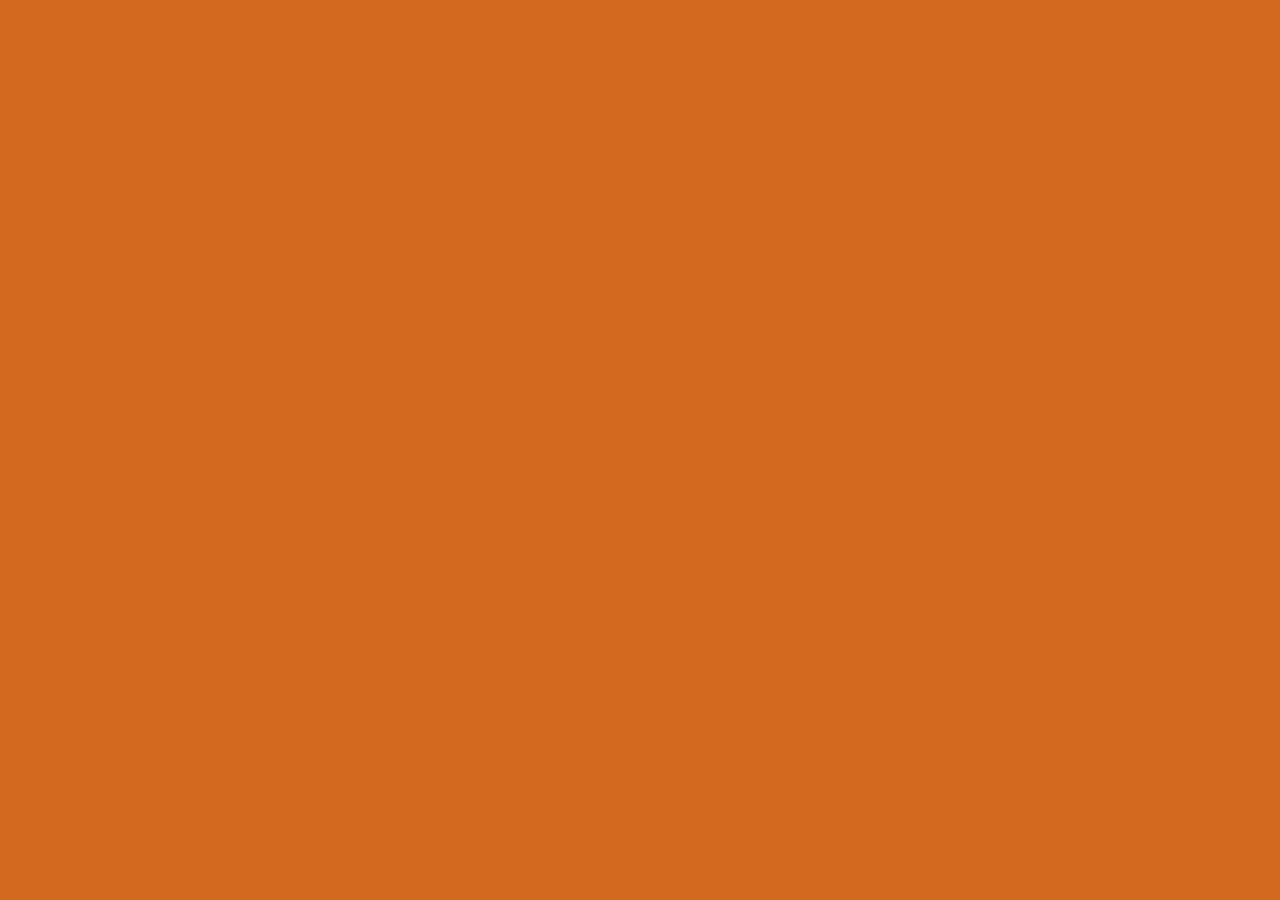
==== index.html @ 7b8f5644 "initial commit setting CSS, images, and basic HTML up" ====
<!doctype html>
<html>
  <head>
    <meta charset="UTF-8" />
    <meta name="viewport" content="width=device-width, initial-scale=1.0" />
    <title>Ponyo</title>
    <link rel="icon" href="./img/ponyo-icon.jpeg" />
    <link rel="stylesheet" href="./css/style.css" />
  </head>
  <body>
    <!-- header -->
    <header></header>

    <!-- main -->
    <main></main>

    <!--footer-->
    <footer></footer>
  </body>
</html>
---- css/style.css ----
body {
  background-color: chocolate;
}
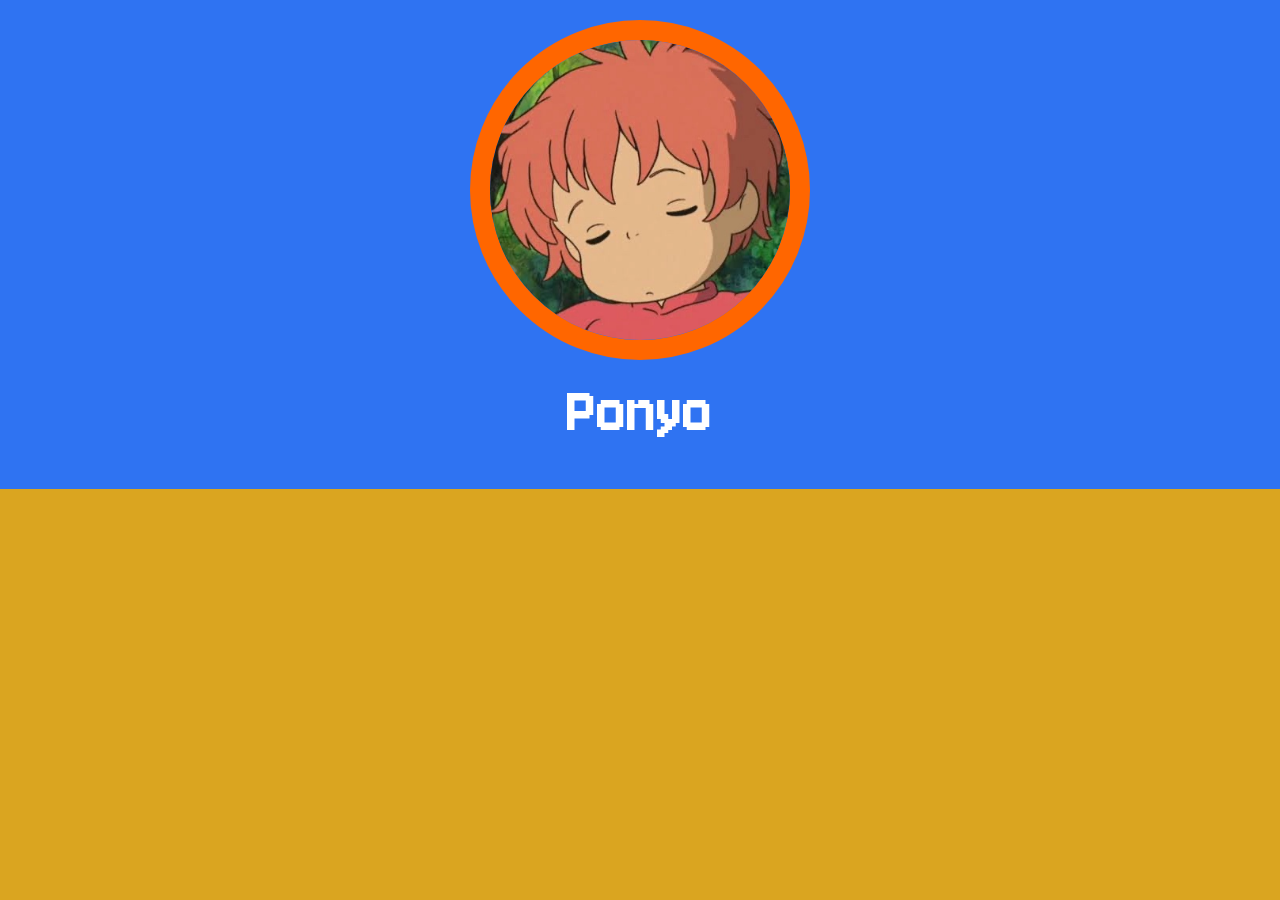
==== commit 717ad4f5: "done the header" ====
--- a/index.html
+++ b/index.html
@@ -9,7 +9,10 @@
   </head>
   <body>
     <!-- header -->
-    <header></header>
+    <header>
+      <img src="./img/ponyo-pfp.jpg" alt='ponyo"s profile picture' />
+      <h1>Ponyo</h1>
+    </header>
 
     <!-- main -->
     <main></main>
--- a/css/style.css
+++ b/css/style.css
@@ -1,3 +1,32 @@
+@import url("https://fonts.googleapis.com/css2?family=Jersey+10&display=swap");
+
 body {
-  background-color: chocolate;
+  background-color: goldenrod;
 }
+
+html,
+body {
+  margin: 0;
+  padding: 0;
+}
+header {
+  text-align: center;
+  background-color: rgb(47, 115, 242);
+  padding: 20px;
+}
+
+header img {
+  width: 300px;
+  height: 300px;
+  border: 20px solid rgb(255, 102, 0);
+  border-radius: 50%;
+}
+
+header h1 {
+  font-family: "Jersey 10", sans-serif;
+  font-weight: 400;
+  font-style: normal;
+  font-size: 70px;
+  margin: 10px 0 20px 0;
+  color: white;
+}
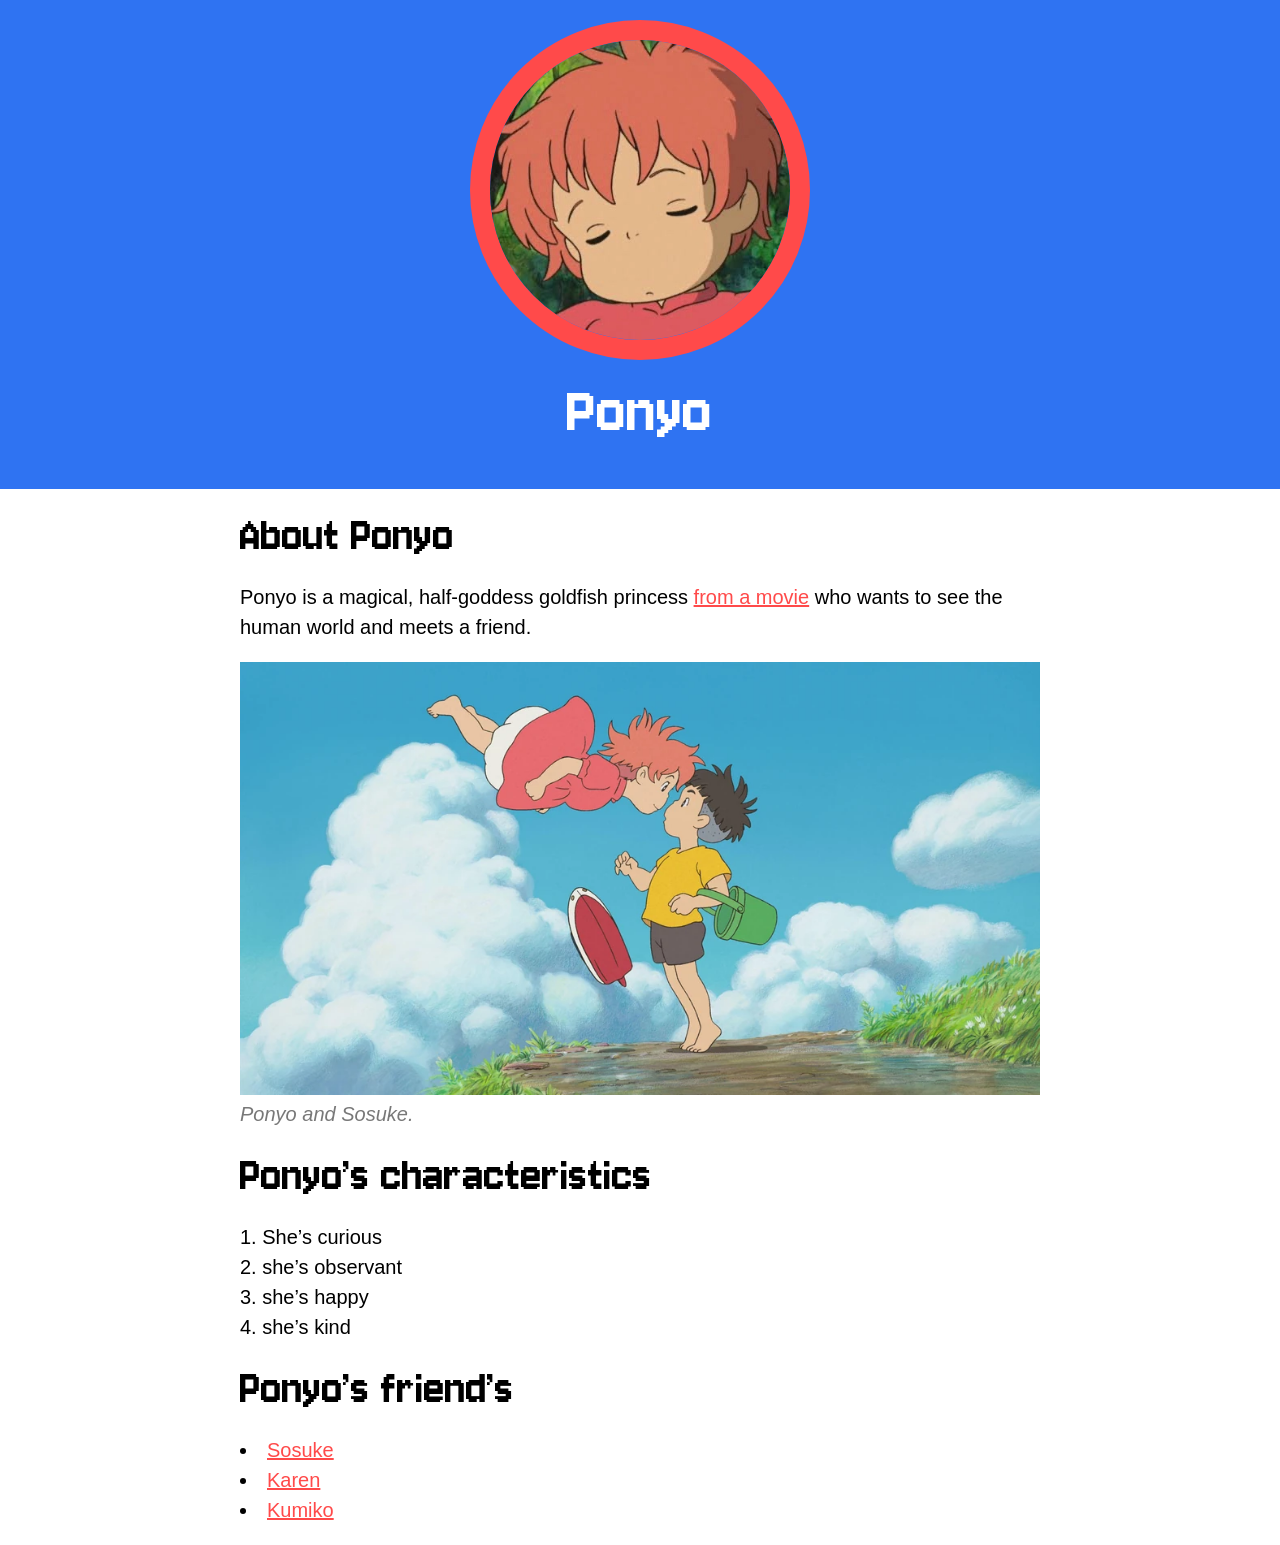
==== commit 0a3110da: "created the main section" ====
--- a/index.html
+++ b/index.html
@@ -15,7 +15,43 @@
     </header>
 
     <!-- main -->
-    <main></main>
+    <main>
+      <h2>About Ponyo</h2>
+      <p>
+        Ponyo is a magical, half-goddess goldfish princess
+        <a href="https://www.imdb.com/title/tt0876563/" target="_blank"
+          >from a movie</a
+        >
+        who wants to see the human world and meets a friend.
+      </p>
+      <img src="./img/ponyo-aboutt.webp" alt="About Ponyo" />
+      <p class="caption">Ponyo and Sosuke.</p>
+      <h2>Ponyo&rsquo;s characteristics</h2>
+      <ol>
+        <li>She&rsquo;s curious</li>
+        <li>she&rsquo;s observant</li>
+        <li>she&rsquo;s happy</li>
+        <li>she&rsquo;s kind</li>
+      </ol>
+      <h2>Ponyo&rsquo;s friend&rsquo;s</h2>
+      <ul>
+        <li>
+          <a href="https://ponyo.fandom.com/wiki/Sōsuke?v=1" target="_blank"
+            >Sosuke</a
+          >
+        </li>
+        <li>
+          <a href="https://ghibli.fandom.com/wiki/Karen" target="_blank"
+            >Karen</a
+          >
+        </li>
+        <li>
+          <a href="https://ghibli.fandom.com/wiki/Kumiko" target="_blank"
+            >Kumiko</a
+          >
+        </li>
+      </ul>
+    </main>
 
     <!--footer-->
     <footer></footer>
--- a/css/style.css
+++ b/css/style.css
@@ -1,13 +1,45 @@
 @import url("https://fonts.googleapis.com/css2?family=Jersey+10&display=swap");
 
 body {
-  background-color: goldenrod;
+  font-family: Arial, Helvetica, sans-serif;
 }
 
 html,
 body {
   margin: 0;
   padding: 0;
+}
+
+p,
+ul,
+ol {
+  font-size: 20px;
+  line-height: 30px;
+}
+
+ul,
+ol {
+  padding: 0;
+  list-style-position: inside;
+}
+a,
+a:visited {
+  color: rgb(255, 74, 74);
+}
+
+a:hover {
+  color: rgb(74, 119, 255);
+}
+
+a:active {
+  color: rgb(164, 74, 225);
+}
+
+p.caption {
+  font-size: 16;
+  color: rgb(120, 120, 120);
+  font-style: oblique;
+  margin: 0;
 }
 header {
   text-align: center;
@@ -18,11 +50,11 @@
 header img {
   width: 300px;
   height: 300px;
-  border: 20px solid rgb(255, 102, 0);
+  border: 20px solid rgb(255, 74, 74);
   border-radius: 50%;
 }
 
-header h1 {
+h1 {
   font-family: "Jersey 10", sans-serif;
   font-weight: 400;
   font-style: normal;
@@ -30,3 +62,17 @@
   margin: 10px 0 20px 0;
   color: white;
 }
+h2 {
+  font-family: "Jersey 10", sans-serif;
+  font-weight: 400;
+  font-style: normal;
+  font-size: 50px;
+  margin: 20px 0;
+}
+main {
+  width: 800px;
+  margin: 0 auto;
+}
+main img {
+  max-width: 100%;
+}
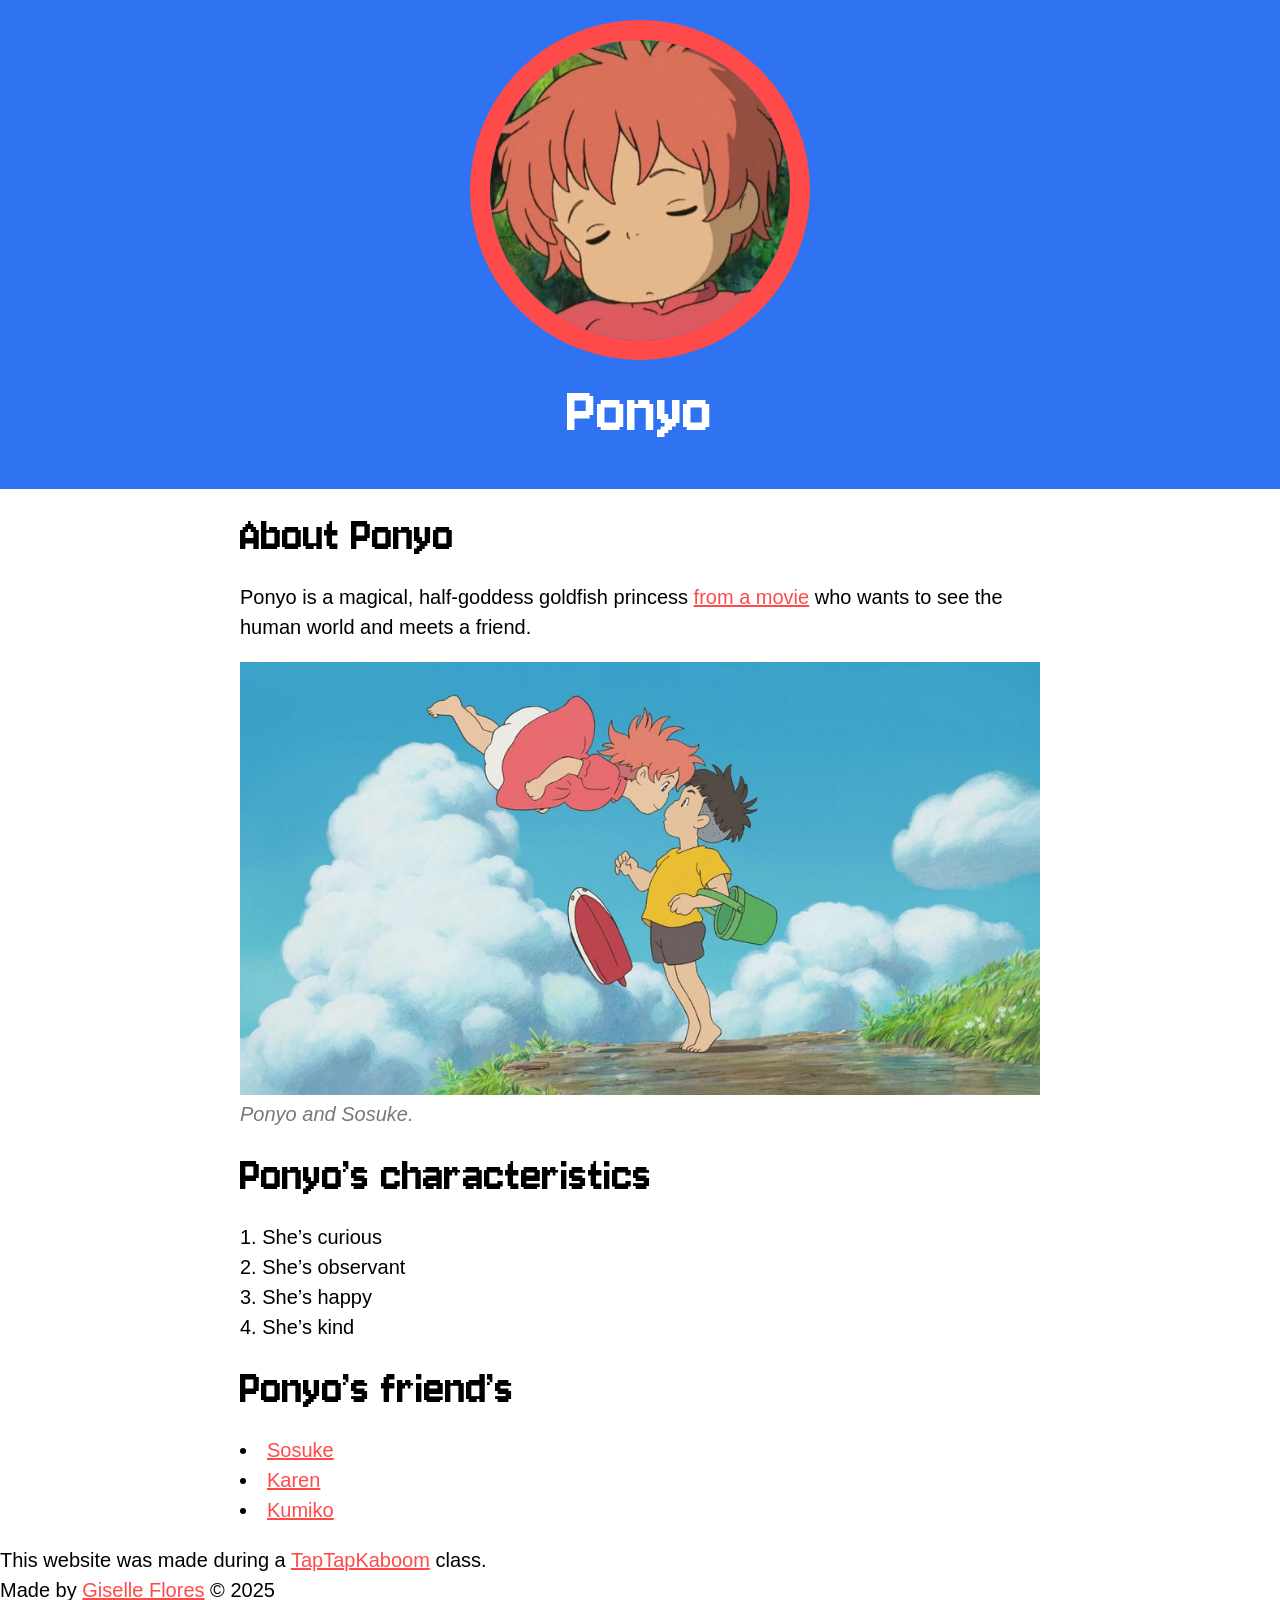
==== commit 3cbec998: "Add files via upload" ====
--- a/index.html
+++ b/index.html
@@ -2,7 +2,7 @@
 <html>
   <head>
     <meta charset="UTF-8" />
-    <meta name="viewport" content="width=device-width, initial-scale=1.0" />
+    <meta name="viewport" content="width=device-width, user-scalable=no, initial-scale=1.0" />
     <title>Ponyo</title>
     <link rel="icon" href="./img/ponyo-icon.jpeg" />
     <link rel="stylesheet" href="./css/style.css" />
@@ -29,14 +29,14 @@
       <h2>Ponyo&rsquo;s characteristics</h2>
       <ol>
         <li>She&rsquo;s curious</li>
-        <li>she&rsquo;s observant</li>
-        <li>she&rsquo;s happy</li>
-        <li>she&rsquo;s kind</li>
+        <li>She&rsquo;s observant</li>
+        <li>She&rsquo;s happy</li>
+        <li>She&rsquo;s kind</li>
       </ol>
       <h2>Ponyo&rsquo;s friend&rsquo;s</h2>
       <ul>
         <li>
-          <a href="https://ponyo.fandom.com/wiki/Sōsuke?v=1" target="_blank"
+          <a href="./guest.html" target="_blank"
             >Sosuke</a
           >
         </li>
@@ -54,6 +54,12 @@
     </main>
 
     <!--footer-->
-    <footer></footer>
+    <footer>
+      <div class="content">
+        <p>This website was made during a <a href="https://www.taptapkaboom.com" target="_blank">TapTapKaboom</a> class. <br>Made by <a href="https://www.richarmstrong.net" target="_blank">Giselle Flores</a> &#169; 2025</p>
+
+      </div>
+
+    </footer>
   </body>
 </html>
